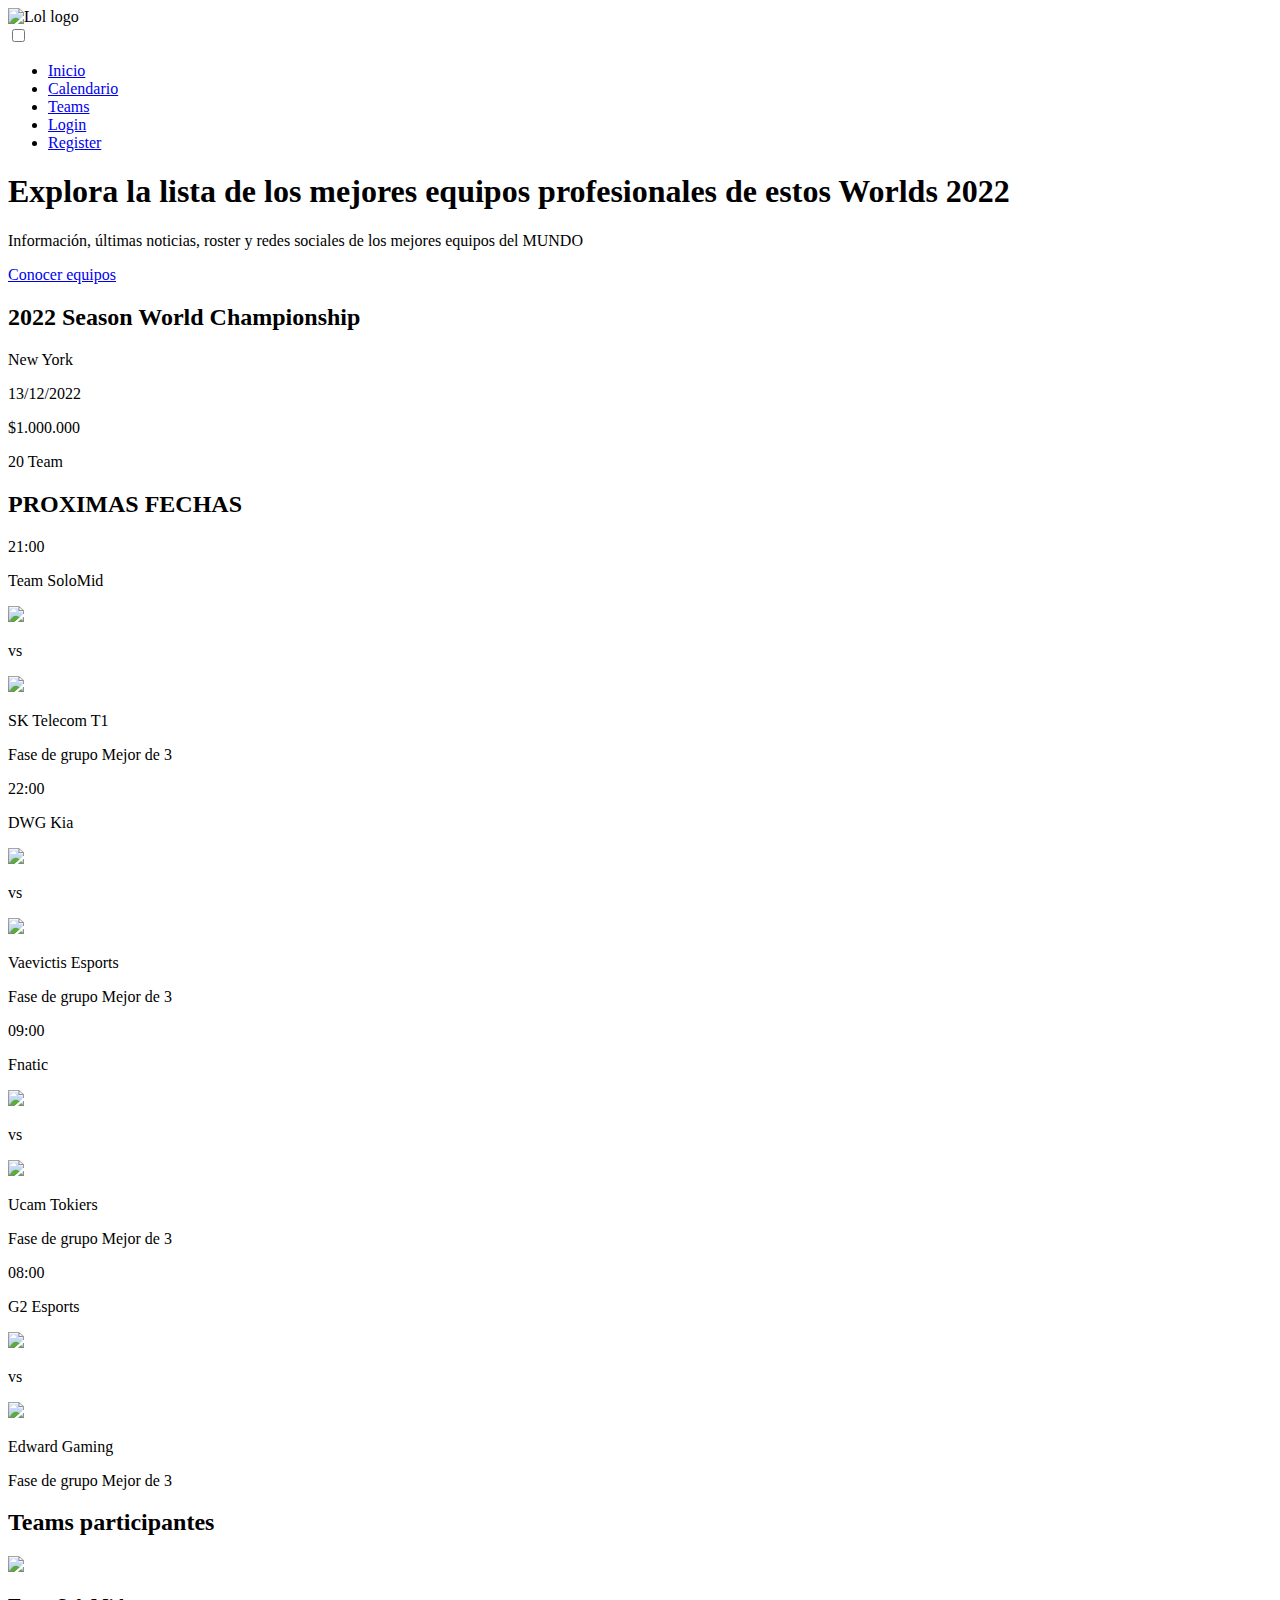
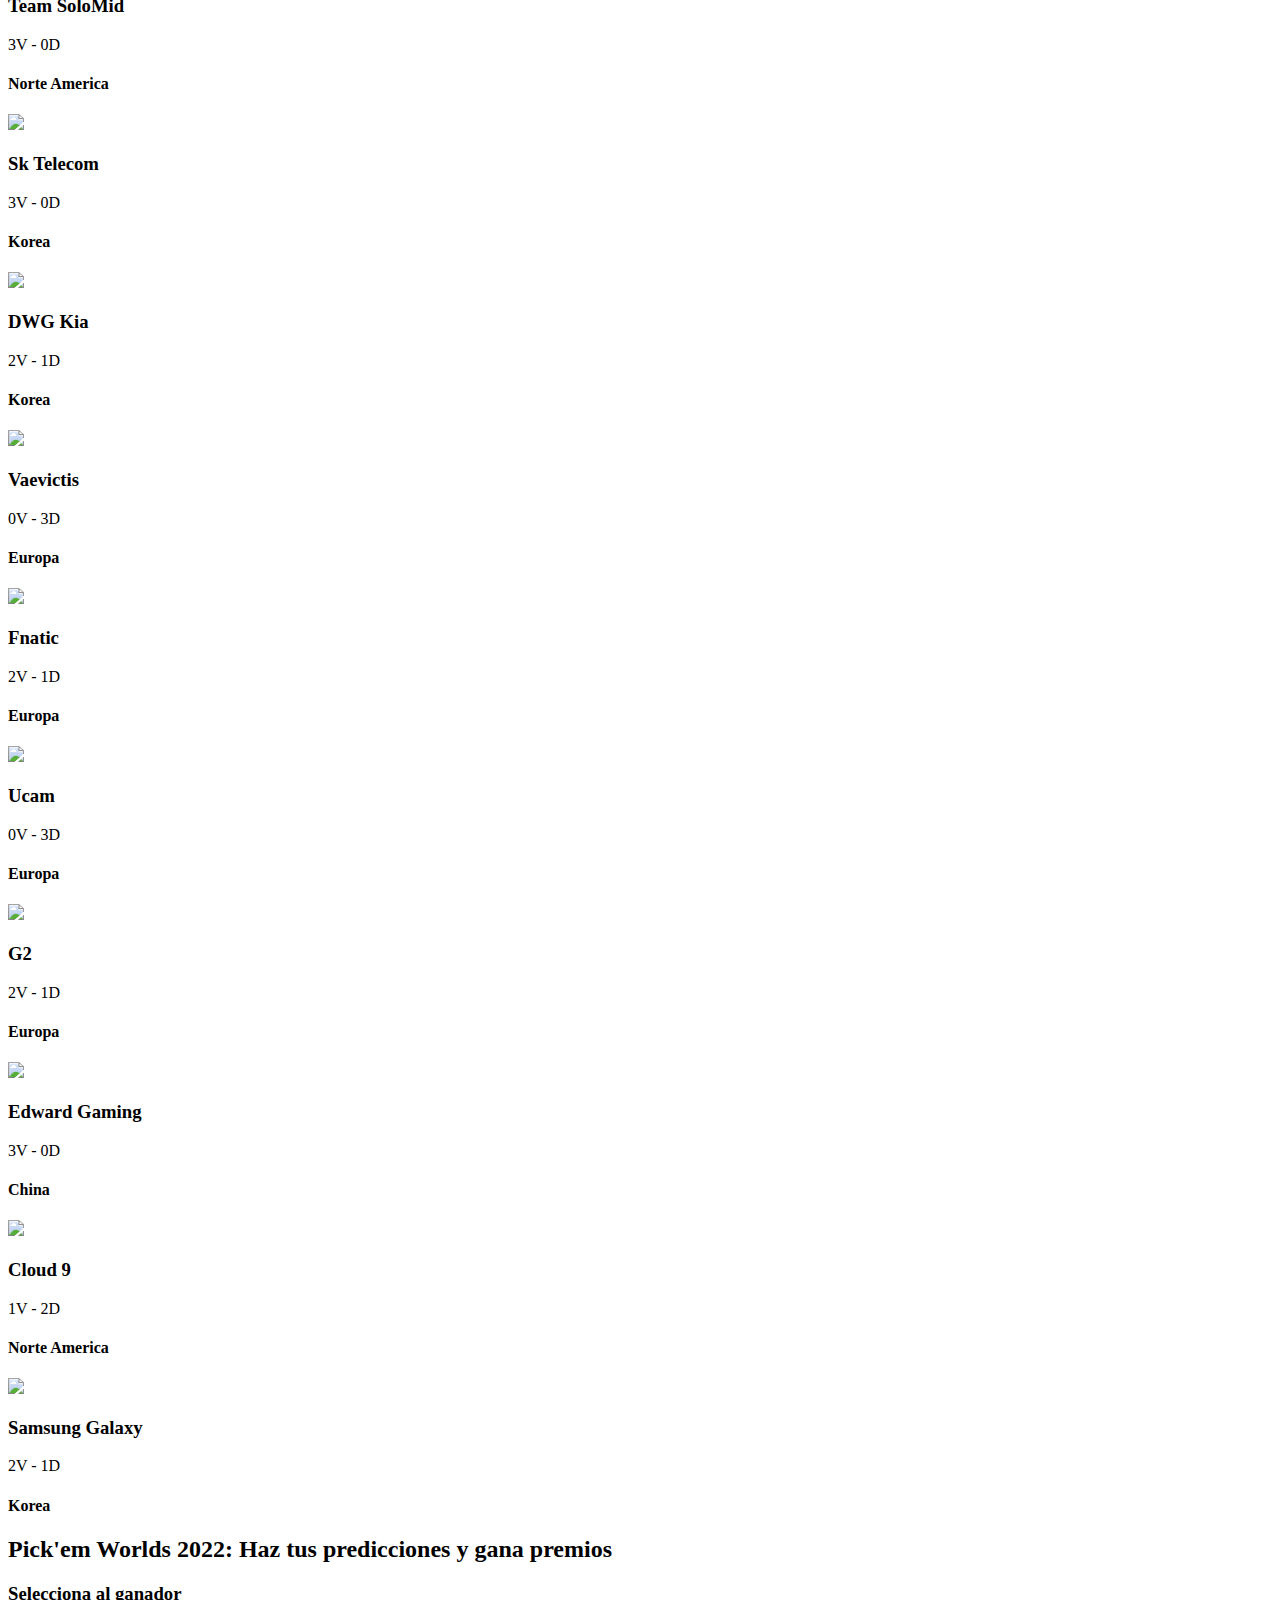
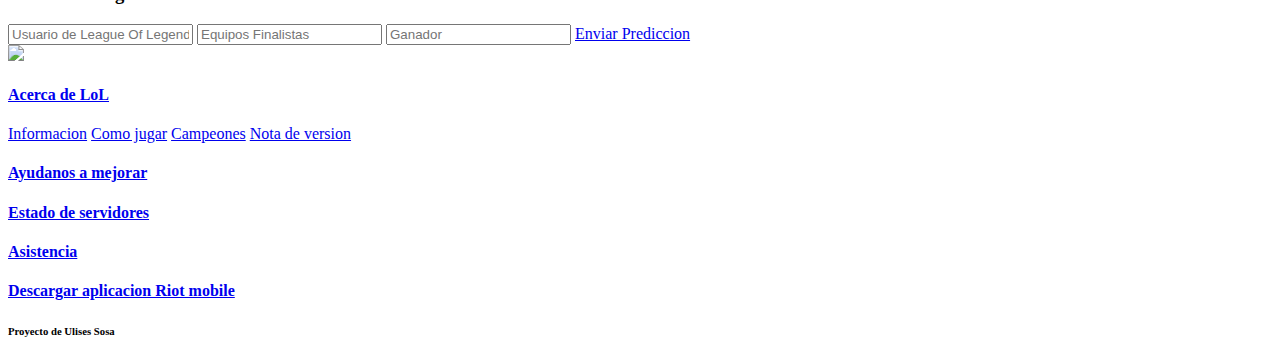
==== index.html @ 4c2a1bd8 "index.html commit" ====
<!DOCTYPE html>
<html lang="en">

<head>
    <meta charset="UTF-8">
    <meta http-equiv="X-UA-Compatible" content="IE=edge">
    <meta name="viewport" content="width=device-width, initial-scale=1.0">
    <title>LoL Esports</title>
    <link rel="stylesheet" href="styles.css">
    <link rel="stylesheet" href="https://cdnjs.cloudflare.com/ajax/libs/font-awesome/6.1.1/css/all.min.css"
        integrity="sha512-KfkfwYDsLkIlwQp6LFnl8zNdLGxu9YAA1QvwINks4PhcElQSvqcyVLLD9aMhXd13uQjoXtEKNosOWaZqXgel0g=="
        crossorigin="anonymous" referrerpolicy="no-referrer" />
</head>

<body>
    <div class="header-container header-position">
        <header class="header">
            <div class="logo-container">
                <img src="img/logoLoL.png" alt="Lol logo" class="logo" />
            </div>

            <nav class="navbar">
                <label for="toggle-menu"><i class='fas fa-bars'></i></label>
                <input type="checkbox" id="toggle-menu">
                <ul class="navbar-list">
                    <li><a href="#hero">Inicio</a></li>
                    <li><a href="#calendario">Calendario</a></li>
                    <li><a href="#equipos">Teams</a></li>
                    <li class="item"><a href="/user/login.html">Login</a></li>
                    <li class="item"><a href="/user/register.html">Register</a></li>
                </ul>
            </nav>
        </header>
    </div>
    <div class="hero-section">
        <section class="section" id="hero">
            <div class="hero-text">
                <h1 class="hero-title">Explora la lista de los mejores equipos profesionales de estos Worlds 2022</h1>
                <p class="hero-subtitle">Información, últimas noticias, roster y redes sociales de los mejores equipos
                    del MUNDO</p>
                <div class="button-hero">
                    <a href="#equipos">Conocer equipos</a>
                </div>
            </div>
            <div class="hero-img">
            </div>
        </section>
    </div>
    <div class="info-section">
        <section class="section2">
            <div class="info-img">
            </div>
            <h2>
                2022 Season World Championship
            </h2>
            <div class='card-info-container'>
                <div class="card-info">
                    <i class="fa-solid fa-location-dot"></i>
                    <p>New York</p>
                </div>
                <div class="card-info">
                    <i class="fa-solid fa-calendar"></i>
                    <p>13/12/2022</p>
                </div>
                <div class="card-info">
                    <i class="fa-solid fa-trophy"></i>
                    <p>$1.000.000</p>
                </div>
                <div class="card-info">
                    <i class="fa-solid fa-people-group"></i>
                    <p>20 Team</p>
                </div>
            </div>
        </section>
    </div>
    <div class="calendario-container" id="calendario">
        <section class="section3">
            <h2>
                PROXIMAS FECHAS
            </h2>
            <div class="card-calendario-container">

                <div class='card-calendario'>
                    <p class="horario">21:00</p>
                    <div class="equipos">
                        <p class="equipos-nombre">Team SoloMid</p>
                        <img src="/img/equipo1.png">
                        <p class="vs">vs</p>
                        <img src="/img/equipo2.png">
                        <p class="equipos-nombre">SK Telecom T1</p>
                    </div>
                    <p class="tipo">Fase de grupo Mejor de 3</p>
                </div>

                <div class='card-calendario'>
                    <p class="horario">22:00</p>
                    <div class="equipos">
                        <p class="equipos-nombre">DWG Kia</p>
                        <img src="/img/equipo3.png">
                        <p class="vs">vs</p>
                        <img src="/img/equipo4.png">
                        <p class="equipos-nombre">Vaevictis Esports</p>
                    </div>
                    <p class="tipo">Fase de grupo Mejor de 3</p>
                </div>

                <div class='card-calendario'>
                    <p class="horario">09:00</p>
                    <div class="equipos">
                        <p class="equipos-nombre">Fnatic</p>
                        <img src="/img/equipo5.png">
                        <p class="vs">vs</p>
                        <img src="/img/equipo6.png">
                        <p class="equipos-nombre">Ucam Tokiers</p>
                    </div>
                    <p class="tipo">Fase de grupo Mejor de 3</p>
                </div>

                <div class='card-calendario'>
                    <p class="horario">08:00</p>
                    <div class="equipos">
                        <p class="equipos-nombre">G2 Esports</p>
                        <img src="/img/equipo7.png">
                        <p class="vs">vs</p>
                        <img src="/img/equipo8.png">
                        <p class="equipos-nombre">Edward Gaming</p>
                    </div>
                    <p class="tipo">Fase de grupo Mejor de 3</p>
                </div>

            </div>
        </section>
    </div>
    <div class="equipos-container" id="equipos">
        <section class="section4">
            <h2>Teams participantes</h2>
            <div class="card-equipos-container">
                <div class="card-equipos">
                    <div class="img-card-equipos">
                        <img src="/img/equipo1.png">
                    </div>
                    <h3>Team SoloMid</h3>
                    <p>3V - 0D</p>
                    <h4>Norte America</h4>
                </div>

                <div class="card-equipos">
                    <div class="img-card-equipos">
                        <img src="/img/equipo2.png">
                    </div>
                    <h3>Sk Telecom</h3>
                    <p>3V - 0D</p>
                    <h4>Korea</h4>
                </div>

                <div class="card-equipos">
                    <div class="img-card-equipos">
                        <img src="/img/equipo3.png">
                    </div>
                    <h3>DWG Kia</h3>
                    <p>2V - 1D</p>
                    <h4>Korea</h4>
                </div>
                <div class="card-equipos">
                    <div class="img-card-equipos">
                        <img src="/img/equipo4.png">
                    </div>
                    <h3>Vaevictis</h3>
                    <p>0V - 3D</p>
                    <h4>Europa</h4>
                </div>
                <div class="card-equipos">
                    <div class="img-card-equipos">
                        <img src="/img/equipo5.png">
                    </div>
                    <h3>Fnatic</h3>
                    <p>2V - 1D</p>
                    <h4>Europa</h4>
                </div>
                <div class="card-equipos">
                    <div class="img-card-equipos">
                        <img src="/img/equipo6.png">
                    </div>
                    <h3>Ucam</h3>
                    <p>0V - 3D</p>
                    <h4>Europa</h4>
                </div>
                <div class="card-equipos">
                    <div class="img-card-equipos">
                        <img src="/img/equipo7.png">
                    </div>
                    <h3>G2</h3>
                    <p>2V - 1D</p>
                    <h4>Europa</h4>
                </div>
                <div class="card-equipos">
                    <div class="img-card-equipos">
                        <img src="/img/equipo8.png">
                    </div>
                    <h3>Edward Gaming</h3>
                    <p>3V - 0D</p>
                    <h4>China</h4>
                </div>
                <div class="card-equipos">
                    <div class="img-card-equipos">
                        <img src="/img/equipo9.png">
                    </div>
                    <h3>Cloud 9</h3>
                    <p>1V - 2D</p>
                    <h4>Norte America</h4>
                </div>
                <div class="card-equipos">
                    <div class="img-card-equipos">
                        <img src="/img/equipo10.png">
                    </div>
                    <h3>Samsung Galaxy</h3>
                    <p>2V - 1D</p>
                    <h4>Korea</h4>
                </div>
            </div>
        </section>
    </div>
    <div class="pickem-container">
        <section class="section5">
            <div class="pickem-img">
            </div>
            <div class="pickem-text">
                <h2>Pick'em Worlds 2022: Haz tus predicciones y gana premios</h2>
                <div class="form-predict">
                    <h3>Selecciona al ganador</h3>
                    <form action="submit">
                        <input type="text" placeholder="Usuario de League Of Legends">
                        <input type="text" placeholder="Equipos Finalistas">
                        <input type="text" placeholder="Ganador">
                        <a class="button-predict" href="#hero">Enviar Prediccion</a>
                    </form>
                </div>

            </div>
        </section>
    </div>
    <div class="footer-container">
        <footer class="footer">
            <div class="footer-1">
                <img src="/img/riotLogo.png">
                <div class="footer-1i">
                    <a href="#"><i class="fa-brands fa-instagram"></i></a>
                    <a href="#"><i class="fa-brands fa-facebook"></i></a>
                    <a href="#"><i class="fa-brands fa-youtube"></i></a>
                    <a href="#"><i class="fa-brands fa-twitter"></i></a>
                </div>
            </div>
            <div class="footer-2">
                <a href="#">
                    <h4>Acerca de LoL</h4>
                </a>
                <a href="#">Informacion</a>
                <a href="#">Como jugar</a>
                <a href="#">Campeones</a>
                <a href="#">Nota de version</a>
            </div>
            <div class="footer-3">
                <a href="#">
                    <h4>Ayudanos a mejorar</h4>
                </a>
                <a href="#">
                    <h4>Estado de servidores</h4>
                </a>
                <a href="#">
                    <h4>Asistencia</h4>
                </a>
                <a href="#">
                    <h4>Descargar aplicacion Riot mobile</h4>
                </a>
            </div>
        </footer>
    </div>
    <div class="firma">
        <h6>Proyecto de Ulises Sosa</h6>
    </div>
</body>

</html>
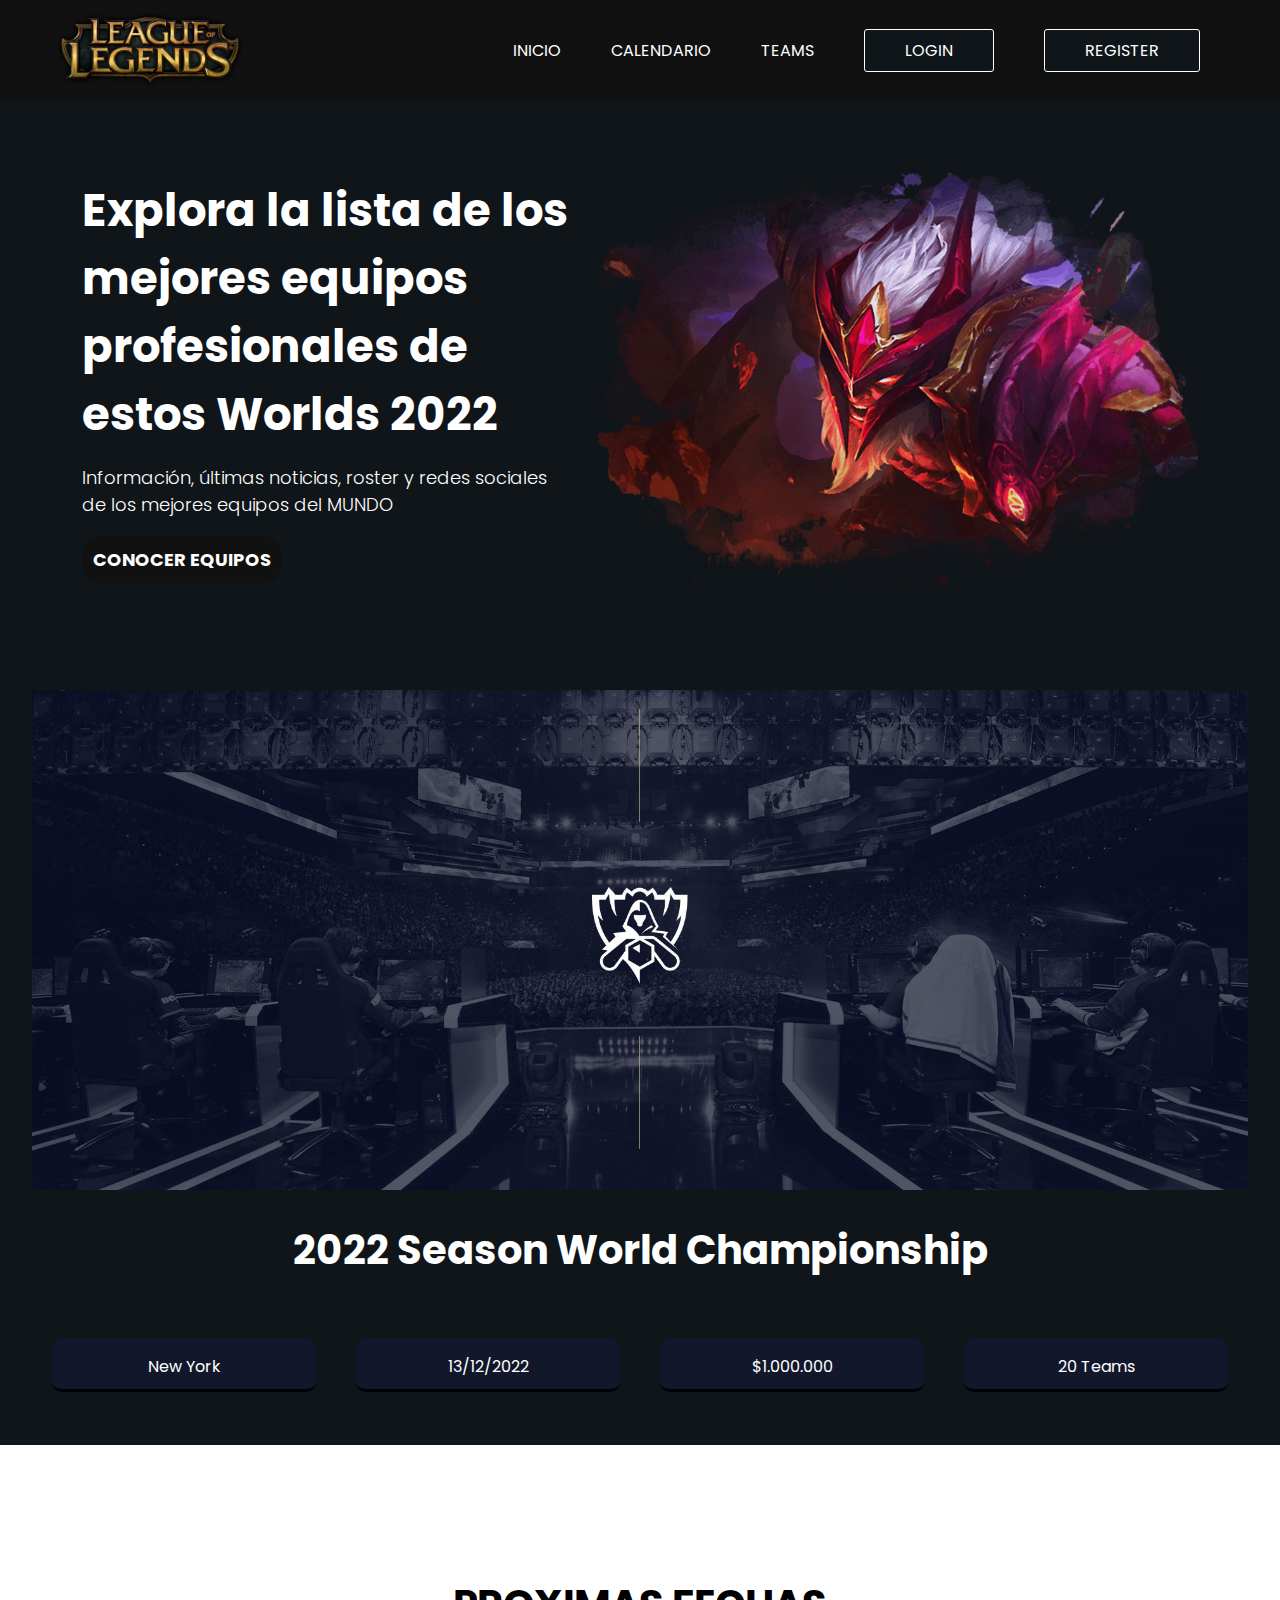
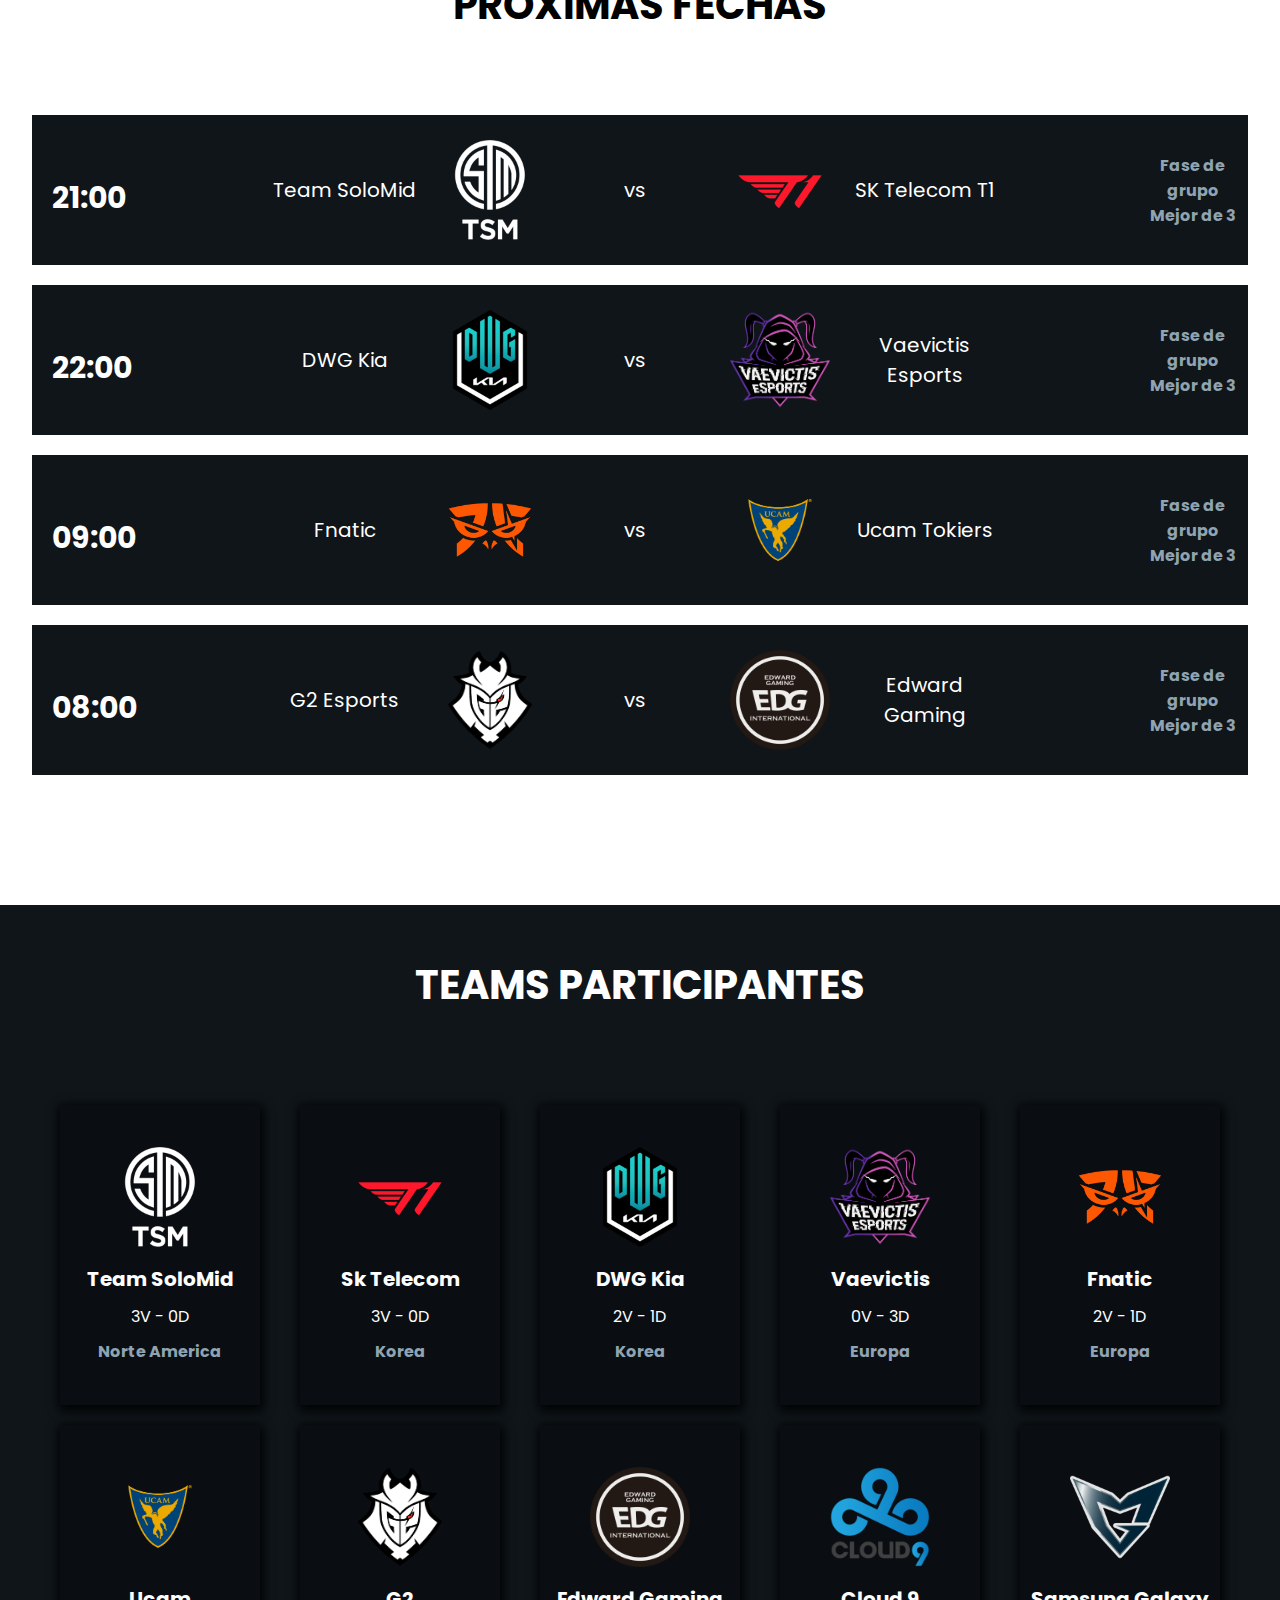
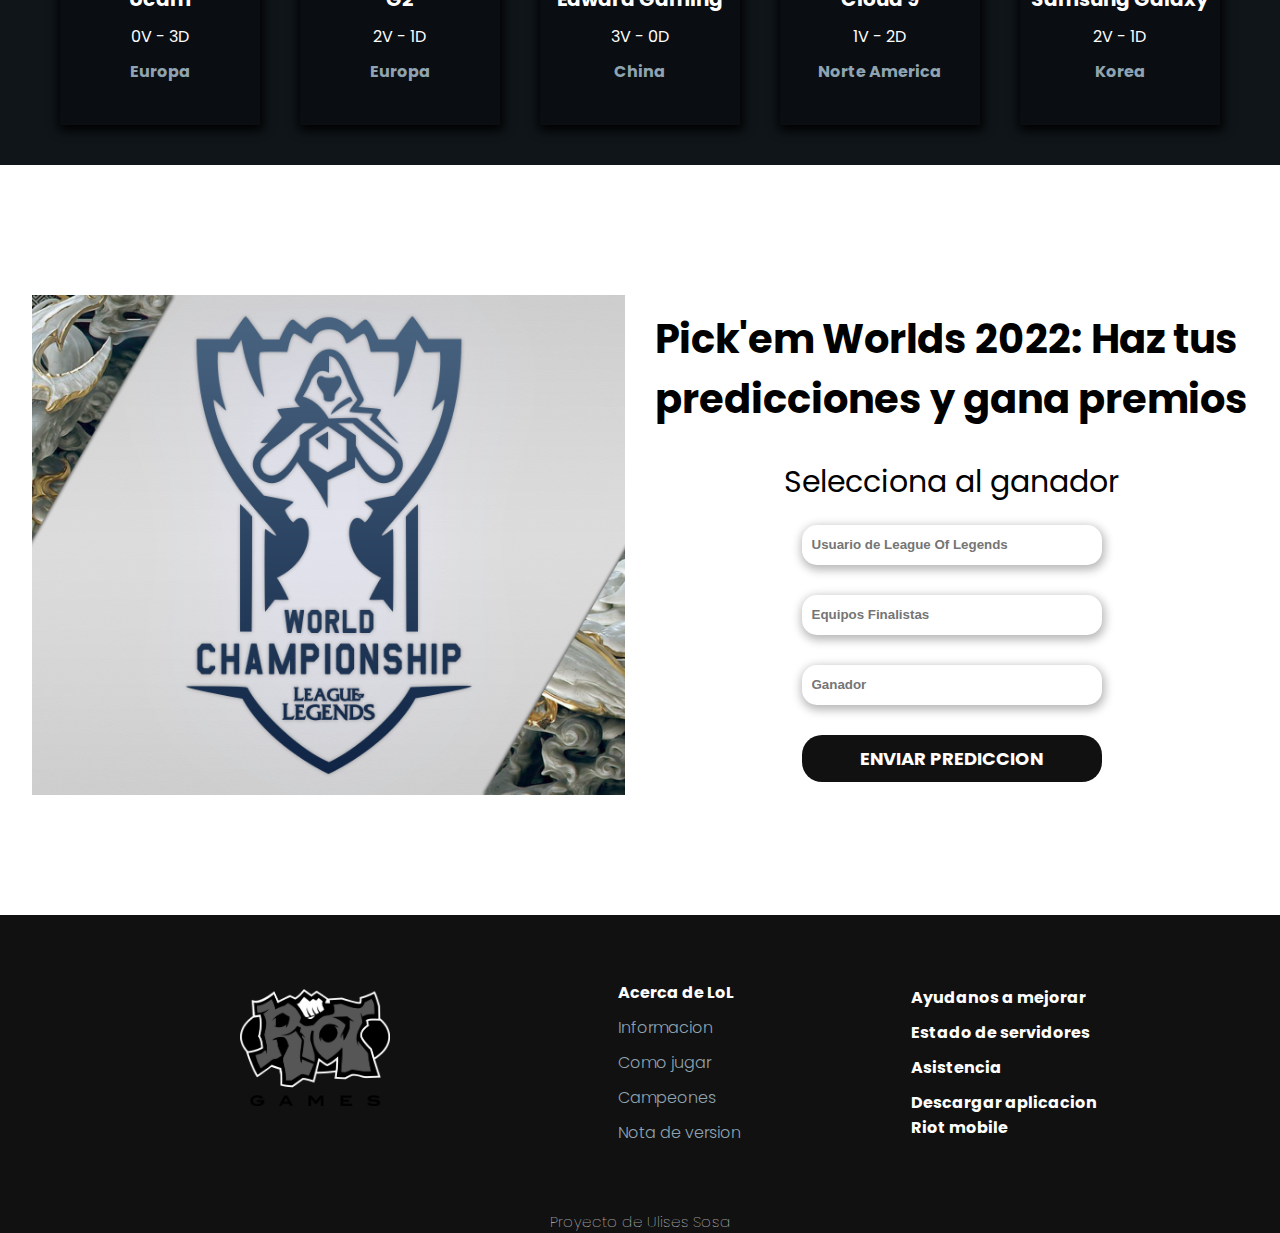
==== commit c1d772f4: "i finished proyect" ====
--- a/index.html
+++ b/index.html
@@ -13,12 +13,12 @@
 </head>
 
 <body>
+    <!-- HEADER AND NAVBAR -->
     <div class="header-container header-position">
         <header class="header">
             <div class="logo-container">
                 <img src="img/logoLoL.png" alt="Lol logo" class="logo" />
             </div>
-
             <nav class="navbar">
                 <label for="toggle-menu"><i class='fas fa-bars'></i></label>
                 <input type="checkbox" id="toggle-menu">
@@ -32,6 +32,7 @@
             </nav>
         </header>
     </div>
+    <!-- HERO SECTION -->
     <div class="hero-section">
         <section class="section" id="hero">
             <div class="hero-text">
@@ -46,6 +47,7 @@
             </div>
         </section>
     </div>
+    <!-- INFO SECTION -->
     <div class="info-section">
         <section class="section2">
             <div class="info-img">
@@ -68,11 +70,12 @@
                 </div>
                 <div class="card-info">
                     <i class="fa-solid fa-people-group"></i>
-                    <p>20 Team</p>
-                </div>
-            </div>
-        </section>
-    </div>
+                    <p>20 Teams</p>
+                </div>
+            </div>
+        </section>
+    </div>
+    <!-- CALENDARIO SECTION -->
     <div class="calendario-container" id="calendario">
         <section class="section3">
             <h2>
@@ -131,6 +134,7 @@
             </div>
         </section>
     </div>
+    <!-- EQUIPOS SECTION -->
     <div class="equipos-container" id="equipos">
         <section class="section4">
             <h2>Teams participantes</h2>
@@ -220,12 +224,16 @@
             </div>
         </section>
     </div>
+    <!-- PICKEM SECTION -->
     <div class="pickem-container">
         <section class="section5">
             <div class="pickem-img">
             </div>
+
             <div class="pickem-text">
                 <h2>Pick'em Worlds 2022: Haz tus predicciones y gana premios</h2>
+                <div class="poro">
+                </div>
                 <div class="form-predict">
                     <h3>Selecciona al ganador</h3>
                     <form action="submit">
@@ -239,6 +247,7 @@
             </div>
         </section>
     </div>
+    <!-- FOOTER -->
     <div class="footer-container">
         <footer class="footer">
             <div class="footer-1">
--- a/styles.css
+++ b/styles.css
@@ -0,0 +1,808 @@
+@import url("https://fonts.googleapis.com/css2?family=Poppins:wght@300;400;600;700;900&display=swap");
+
+* {
+    box-sizing: border-box;
+    padding: 0;
+    margin: 0;
+}
+
+html {
+    scroll-behavior: smooth;
+}
+
+:root {
+    --bold: 900;
+    --medium: 700;
+    --regular: 400;
+    --thin: 300;
+}
+
+body {
+    width: 100vw;
+    max-width: 100%;
+    font-family: "Poppins", sans-serif;
+}
+
+/* MENU */
+a {
+    text-decoration: none;
+}
+
+li {
+    list-style: none;
+}
+
+.header-container {
+    background-color: #111111;
+}
+
+.header-position {
+    position: sticky;
+    top: 0%;
+    z-index: 9999;
+}
+
+.header {
+    margin: 0 auto;
+    max-width: 1300px;
+    height: 100px;
+    display: flex;
+    justify-content: space-between;
+    align-items: center;
+    padding: 0px 80px 0px 50px;
+}
+
+.logo-container {
+    height: 100%;
+    display: flex;
+    align-items: center;
+}
+
+.logo-container img {
+    height: 200%;
+}
+
+.navbar,
+.navbar-list {
+    display: flex;
+    justify-content: center;
+    align-items: center;
+}
+
+.navbar-list {
+    gap: 50px;
+}
+
+.navbar i {
+    font-size: 40px;
+    color: white;
+    cursor: pointer;
+    display: none;
+}
+
+#toggle-menu {
+    display: none;
+}
+
+.navbar a {
+    color: white;
+    font-size: 16px;
+    text-transform: uppercase;
+}
+
+.item {
+    background-color: #0f1519;
+    border: 1px solid white;
+    font-size: 14px;
+    padding: 8px 40px;
+    border-radius: 3px;
+}
+
+.navbar-list li:hover {
+    border-bottom: 1px solid white;
+}
+
+.item:hover {
+    background-color: #273158;
+    transition: all 0.3s linear;
+    font-weight: 700;
+    cursor: pointer;
+}
+
+@media (max-width:992px) {
+    .header {
+        padding: 0px 50px 0px 10px;
+        width: 100%;
+    }
+
+    .navbar i {
+        display: block;
+    }
+
+    .navbar-list {
+        position: absolute;
+        background-color: #111111;
+        flex-direction: column;
+        top: 100px;
+        right: 0px;
+        width: 100%;
+        height: calc(100vh - 200px);
+        display: none;
+        z-index: 9999;
+    }
+
+    #toggle-menu:checked+.navbar-list {
+        display: flex;
+    }
+}
+
+/* HERO SECTION */
+.hero-section {
+    background-color: #0f1519;
+}
+
+.section {
+    display: flex;
+    justify-content: center;
+    align-items: center;
+    margin: 0 auto;
+    padding: 70px 0;
+    width: 95%;
+    max-width: 1300px;
+}
+
+#hero {
+    justify-content: space-between;
+    gap: 20px;
+    padding: 70px 50px;
+}
+
+.hero-text h1 {
+    color: white;
+    font-weight: var(--medium);
+    font-size: 45px;
+    margin-bottom: 15px;
+}
+
+.hero-text {
+    width: 80%;
+    font-size: 18px;
+    font-weight: var(--thin);
+    color: white;
+}
+
+.button-hero {
+    margin-top: 18px;
+    font-size: 18px;
+    text-transform: uppercase;
+    text-align: center;
+    font-weight: var(--medium);
+    background-color: #111111;
+    border-radius: 20px;
+    padding: 10px;
+    width: 200px;
+}
+
+.button-hero a {
+    color: white;
+}
+
+.button-hero:hover {
+    background-color: #12172b;
+    transition: all 0.3s linear;
+}
+
+.hero-img {
+    background-image: url(/img/olaf.png);
+    background-position: center;
+    background-repeat: no-repeat;
+    background-size: cover;
+    width: 100%;
+    height: 420px;
+}
+
+@media (max-width:992px) {
+    .section {
+        width: 100%;
+    }
+
+    .hero-img {
+        display: none;
+    }
+
+    .button-hero {
+        margin-top: 40px;
+    }
+
+    .hero-title {
+        text-align: center;
+    }
+
+    .hero-subtitle {
+        text-align: center;
+    }
+
+    .hero-text {
+        width: 100%;
+        display: flex;
+        justify-content: center;
+        align-items: center;
+        text-align: center;
+        flex-direction: column;
+    }
+}
+
+/* INFO SECTION */
+.section2 {
+    display: flex;
+    justify-content: center;
+    align-items: center;
+    margin: 0 auto;
+    padding: 30px 0;
+    width: 95%;
+    max-width: 1300px;
+    flex-wrap: wrap;
+}
+
+.info-img {
+    background-image: url(/img/wolrdfondo.jpg);
+    background-size: cover;
+    background-position: center;
+    background-repeat: no-repeat;
+    width: 100%;
+    height: 500px;
+}
+
+.info-section {
+    background-color: #0f1519;
+}
+
+.info-section h2 {
+    margin-top: 30px;
+    font-size: 40px;
+    color: white;
+    font-weight: var(--medium);
+}
+
+.card-info-container {
+    width: 100%;
+    height: 100px;
+    margin-top: 35px;
+    display: flex;
+    flex-direction: row;
+    justify-content: center;
+    align-items: center;
+}
+
+.card-info {
+    display: flex;
+    flex-direction: column;
+    justify-content: center;
+    align-items: center;
+    flex-wrap: wrap;
+    padding: 10px;
+    width: 300px;
+    margin: 20px;
+    border-bottom: 3px solid black;
+    background-color: #12172b;
+    border-radius: 10px;
+}
+
+.card-info i {
+    font-size: 25px;
+    color: white;
+    margin-bottom: 6px;
+}
+
+.card-info p {
+    color: white;
+    text-align: center;
+}
+
+.card-info:hover {
+    border-bottom: 3px solid rgb(141, 141, 141);
+    cursor: pointer;
+}
+
+@media (max-width:992px) {
+    .section2 h2 {
+        text-align: center;
+    }
+
+    .card-info {
+        flex-wrap: wrap;
+        margin: 5px;
+        padding: 5px;
+        width: 150px;
+    }
+
+    .card-info p {
+        font-size: 13px;
+    }
+
+    .section2 {
+        width: 100%;
+    }
+}
+
+@media (min-width:768px) {
+    .card-info {
+        margin: 20px;
+        width: 300px;
+        padding: 10px;
+    }
+}
+
+/* CALENDARIO SECTION */
+.calendario-container {
+    margin-top: 100px;
+}
+
+.section3 {
+    display: flex;
+    justify-content: center;
+    align-items: center;
+    text-align: center;
+    flex-direction: column;
+    margin: 0 auto;
+    padding: 30px 0;
+    width: 95%;
+    max-width: 1300px;
+}
+
+.section3 h2 {
+    font-size: 40px;
+    font-weight: var(--medium);
+    margin-bottom: 80px;
+}
+
+.card-calendario-container {
+    width: 100%;
+    display: flex;
+    flex-direction: column;
+    justify-content: center;
+    align-items: center;
+}
+
+.card-calendario {
+    width: 100%;
+    height: 150px;
+    display: flex;
+    align-items: center;
+    justify-content: space-between;
+    margin-bottom: 20px;
+    background-color: #0f1519
+}
+
+.horario {
+    width: 100px;
+    height: 70px;
+}
+
+.equipos {
+    display: flex;
+    justify-content: center;
+    align-items: center;
+    width: 80%;
+    gap: 20px;
+}
+
+.tipo {
+    width: 110px;
+    align-items: center;
+    padding: 10px;
+    color: #8fa3b0;
+    font-weight: var(--medium);
+}
+
+.vs {
+    display: flex;
+    justify-content: center;
+    height: 100px;
+    font-weight: var(--regular);
+}
+
+.equipos img {
+    width: 100px;
+}
+
+.equipos p {
+    font-size: 20px;
+    width: 150px;
+    color: white;
+    align-items: center;
+}
+
+.horario {
+    font-size: 30px;
+    padding: 20px;
+    font-weight: var(--medium);
+    color: white;
+}
+
+@media (max-width:992px) {
+    .equipos img {
+        width: 20%;
+    }
+
+    .section3 {
+        width: 100%;
+    }
+
+    .tipo {
+        display: none;
+    }
+
+    .equipos {
+        padding: 20px 0;
+        gap: 0px;
+    }
+
+    .equipos p {
+        font-size: 20px;
+    }
+
+    .horario {
+        font-size: 25px;
+    }
+
+    .equipos-nombre {
+        display: none;
+    }
+
+    .section3 {
+        width: 100%;
+    }
+}
+
+@media (min-width:768px) {
+    .tipo {
+        display: flex;
+    }
+}
+
+
+/* EQUIPOS SECTION */
+.equipos-container {
+    margin-top: 80px;
+    background-color: #0f1519;
+}
+
+.section4 {
+    display: flex;
+    justify-content: center;
+    align-items: center;
+    flex-direction: column;
+    margin: 0 auto;
+    padding: 30px 0;
+    width: 95%;
+    max-width: 1300px;
+}
+
+.section4 h2 {
+    font-size: 40px;
+    margin-top: 20px;
+    margin-bottom: 80px;
+    text-transform: uppercase;
+    font-weight: var(--medium);
+    color: white;
+}
+
+.card-equipos-container {
+    display: flex;
+    flex-direction: row;
+    justify-content: center;
+    align-items: center;
+    width: 100%;
+    flex-wrap: wrap;
+}
+
+.card-equipos {
+    display: flex;
+    flex-direction: column;
+    justify-content: center;
+    align-items: center;
+    width: 200px;
+    height: 300px;
+    background-color: #0a0e13;
+    margin: 10px 20px;
+    gap: 10px;
+    box-shadow: 1px 3px 10px 2px #000000;
+}
+
+.img-card-equipos img {
+    width: 100px;
+}
+
+.card-equipos h3 {
+    font-size: 20px;
+    color: white;
+}
+
+.card-equipos p {
+    color: white;
+    font-weight: var(--regular);
+}
+
+.card-equipos h4 {
+    font-weight: var(--medium);
+    color: #8fa3b0;
+}
+
+.card-equipos:hover {
+    transform: translate(0px, -5px);
+    transition: all 0.5s ease;
+    cursor: pointer;
+}
+
+@media (max-width:992px) {
+    .section4 {
+        width: 100%;
+    }
+
+    .section4 {
+        text-align: center;
+    }
+
+    .card-equipos {
+        width: 180px;
+        margin: 8px 12px;
+        padding: 5px;
+    }
+}
+
+@media (max-width:576px) {
+    .card-equipos {
+        width: 270px;
+        margin: 20px;
+    }
+}
+
+/* PICKEM SECTION */
+.pickem-container {
+    margin-top: 100px;
+    margin-bottom: 90px;
+}
+
+.poro {
+    display: none;
+}
+
+.section5 {
+    display: flex;
+    justify-content: center;
+    align-items: center;
+    flex-direction: row;
+    margin: 0 auto;
+    padding: 30px 0;
+    width: 95%;
+    max-width: 1300px;
+}
+
+.pickem-img {
+    background-image: url(/img/world1.png);
+    background-repeat: no-repeat;
+    background-size: cover;
+    background-position: center;
+    height: 500px;
+    width: 50%;
+    margin-right: 30px;
+}
+
+.pickem-text {
+    display: flex;
+    justify-content: center;
+    align-items: center;
+    flex-direction: column;
+    width: 50%;
+}
+
+.pickem-text h2 {
+    font-size: 40px;
+    font-weight: var(--medium);
+    margin-bottom: 30px;
+}
+
+.form-predict {
+    display: flex;
+    flex-direction: column;
+    justify-content: center;
+    align-items: center;
+}
+
+.form-predict h3 {
+    font-size: 30px;
+    font-weight: var(--regular);
+    margin-bottom: 20px;
+}
+
+form {
+    display: flex;
+    justify-content: center;
+    align-items: center;
+    flex-direction: column;
+    gap: 30px;
+}
+
+form input {
+    width: 300px;
+    height: 40px;
+    border-radius: 15px;
+    border: none;
+    box-shadow: 1px 3px 10px 2px #00000048;
+    padding: 10px;
+    font-weight: var(--medium);
+    outline: none;
+}
+
+.button-predict {
+    font-size: 18px;
+    text-transform: uppercase;
+    text-align: center;
+    font-weight: var(--medium);
+    background-color: #111111;
+    border-radius: 20px;
+    padding: 10px;
+    width: 300px;
+}
+
+form a {
+    color: white;
+}
+
+.button-predict:hover {
+    background-color: #12172b;
+    transition: all 0.3s linear;
+}
+
+@media (max-width:992px) {
+    .pickem-img {
+        display: none;
+    }
+
+    .pickem-text {
+        text-align: center;
+        width: 100%;
+    }
+
+    .pickem-text h2 {
+        margin-bottom: 10px;
+    }
+
+    .section5 {
+        width: 100%;
+        flex-direction: column;
+    }
+
+    .poro {
+        background-image: url(/img/emote2.png);
+        height: 200px;
+        width: 200px;
+        background-repeat: no-repeat;
+        background-size: cover;
+        background-position: center;
+        display: block;
+
+    }
+}
+
+/* FOOTER SECTION */
+.footer-container {
+    background-color: #111111;
+}
+
+.footer {
+    display: flex;
+    justify-content: center;
+    align-items: center;
+    flex-direction: row;
+    padding: 30px 0;
+    width: 95%;
+    max-width: 1300px;
+}
+
+.footer-1 {
+    width: 40%;
+    display: flex;
+    flex-direction: column;
+    justify-content: center;
+    align-items: center;
+    flex-wrap: wrap;
+    gap: 30px;
+    margin: 25px;
+}
+
+.footer-1 img {
+    width: 150px;
+}
+
+.footer-1i {
+    display: flex;
+    justify-content: center;
+    align-items: center;
+    gap: 30px;
+    width: 100%;
+}
+
+.footer-1i a {
+    font-size: 30px;
+    color: white;
+}
+
+.footer-1i a:hover {
+    color: #12172b;
+}
+
+.footer-2 {
+    width: 20%;
+    display: flex;
+    flex-direction: column;
+    justify-content: center;
+    padding: 10px;
+    gap: 10px;
+    margin: 25px;
+}
+
+.footer-2 a h4 {
+    color: white;
+    font-weight: var(--medium);
+}
+
+.footer-2 a {
+    font-weight: var(--thin);
+    color: #8fa3b0;
+}
+
+.footer-2 a:hover {
+    border-right: 1px solid white;
+}
+
+.footer-3 {
+    width: 20%;
+    display: flex;
+    flex-direction: column;
+    justify-content: center;
+    padding: 10px;
+    gap: 10px;
+    margin: 25px;
+}
+
+.footer-3 a h4 {
+    color: white;
+    font-weight: var(--medium);
+}
+
+.footer-3 a h4:hover {
+    border-right: 1px solid white;
+}
+
+.firma {
+    background-color: #111111;
+    color: white;
+    display: flex;
+    justify-content: center;
+}
+
+.firma h6 {
+    font-weight: 100;
+    font-size: 15px;
+}
+
+@media (max-width:992px) {
+    .footer {
+        flex-wrap: wrap;
+        width: 100%;
+    }
+
+    .footer-1 {
+        width: 100%;
+    }
+
+    .footer-2 {
+        width: 35%;
+    }
+
+    .footer-3 {
+        width: 35%;
+    }
+}